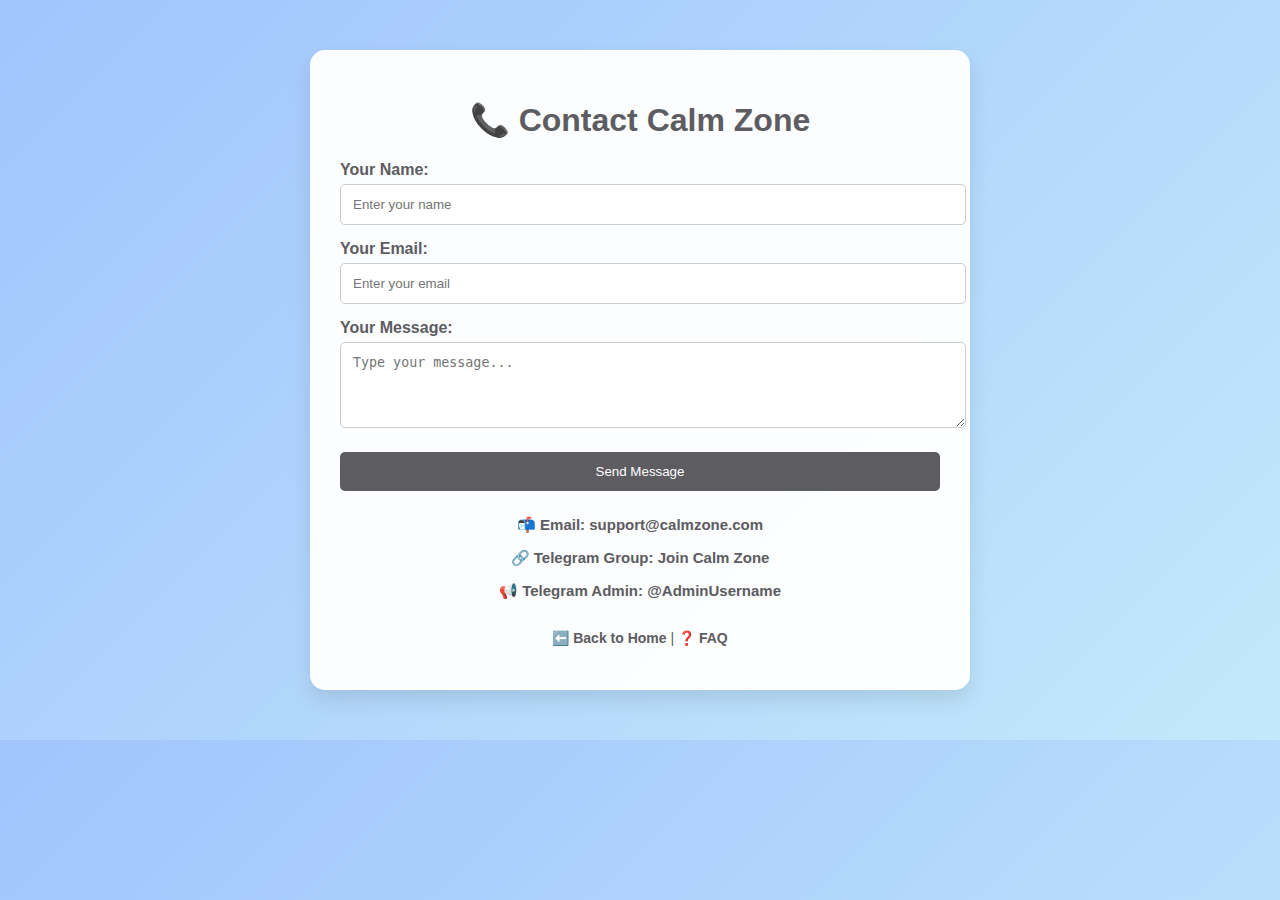
==== Contact.html @ 1bf0aa59 "upgrade" ====
<!DOCTYPE html>
<html lang="en">
<head>
  <meta charset="UTF-8" />
  <meta name="viewport" content="width=device-width, initial-scale=1.0" />
  <title>Calm Zone - Contact Us</title>
  <link rel="stylesheet" href="c/styles.css" />
</head>
<body>
  <div class="container">
    <h1>📞 Contact Calm Zone</h1>
    
    <form id="contactForm">
      <label for="name">Your Name:</label>
      <input type="text" id="name" placeholder="Enter your name" required />

      <label for="email">Your Email:</label>
      <input type="email" id="email" placeholder="Enter your email" required />

      <label for="message">Your Message:</label>
      <textarea id="message" rows="4" placeholder="Type your message..." required></textarea>

      <button type="submit">Send Message</button>
    </form>

    <div class="contact-info">
      <p>📬 <strong>Email:</strong> <a href="mailto:support@calmzone.com">support@calmzone.com</a></p>
      <p>🔗 <strong>Telegram Group:</strong> <a href="https://t.me/+hgn41DQy_rE4Y2I9">Join Calm Zone</a></p>
      <p>📢 <strong>Telegram Admin:</strong> <a href="https://t.me/AdminUsername">@AdminUsername</a></p>
    </div>

    <div class="footer">
      <p><a href="index.html">⬅️ Back to Home</a> | <a href="Faq.html">❓ FAQ</a></p>
    </div>
  </div>

  <script src="c/script.js"></script>
</body>
</html>
---- c/styles.css ----
/* Use a calming gradient background */
body {
    font-family: 'Roboto', sans-serif;
    background: linear-gradient(135deg, #a1c4fd, #c2e9fb);
    margin: 0;
    padding: 0;
  }
  
  /* Centered container with fade-in animation */
  .container {
    max-width: 600px;
    margin: 50px auto;
    background: rgba(255, 255, 255, 0.95);
    padding: 30px;
    border-radius: 15px;
    box-shadow: 0 10px 20px rgba(0, 0, 0, 0.1);
    animation: fadeInUp 1s ease-out;
  }
  
  /* Keyframes for fade-in up animation */
  @keyframes fadeInUp {
    from {
      opacity: 0;
      transform: translateY(20px);
    }
    to {
      opacity: 1;
      transform: translateY(0);
    }
  }
  
  h1 {
    text-align: center;
    color: #5d5c61;
  }
  
  label {
    font-weight: bold;
    display: block;
    margin-top: 15px;
    color: #5d5c61;
  }
  
  input,
  textarea {
    width: 100%;
    padding: 12px;
    margin-top: 5px;
    border: 1px solid #ccc;
    border-radius: 5px;
    transition: border-color 0.3s, box-shadow 0.3s;
  }
  
  input:focus,
  textarea:focus {
    border-color: #5d5c61;
    box-shadow: 0 0 8px rgba(93, 92, 97, 0.2);
    outline: none;
  }
  
  button {
    background: #5d5c61;
    color: #fff;
    padding: 12px;
    border: none;
    border-radius: 5px;
    cursor: pointer;
    margin-top: 20px;
    width: 100%;
    transition: background 0.3s, transform 0.3s;
  }
  
  button:hover {
    background: #444;
    transform: translateY(-2px);
  }
  
  .contact-info {
    text-align: center;
    margin-top: 25px;
    font-size: 15px;
    color: #5d5c61;
  }
  
  .contact-info a {
    color: #5d5c61;
    text-decoration: none;
    font-weight: bold;
    transition: color 0.3s;
  }
  
  .contact-info a:hover {
    color: #333;
  }
  
  .footer {
    text-align: center;
    margin-top: 30px;
    font-size: 14px;
    color: #5d5c61;
  }
  
  .footer a {
    color: #5d5c61;
    text-decoration: none;
    font-weight: bold;
    transition: color 0.3s;
  }
  
  .footer a:hover {
    color: #333;
  }
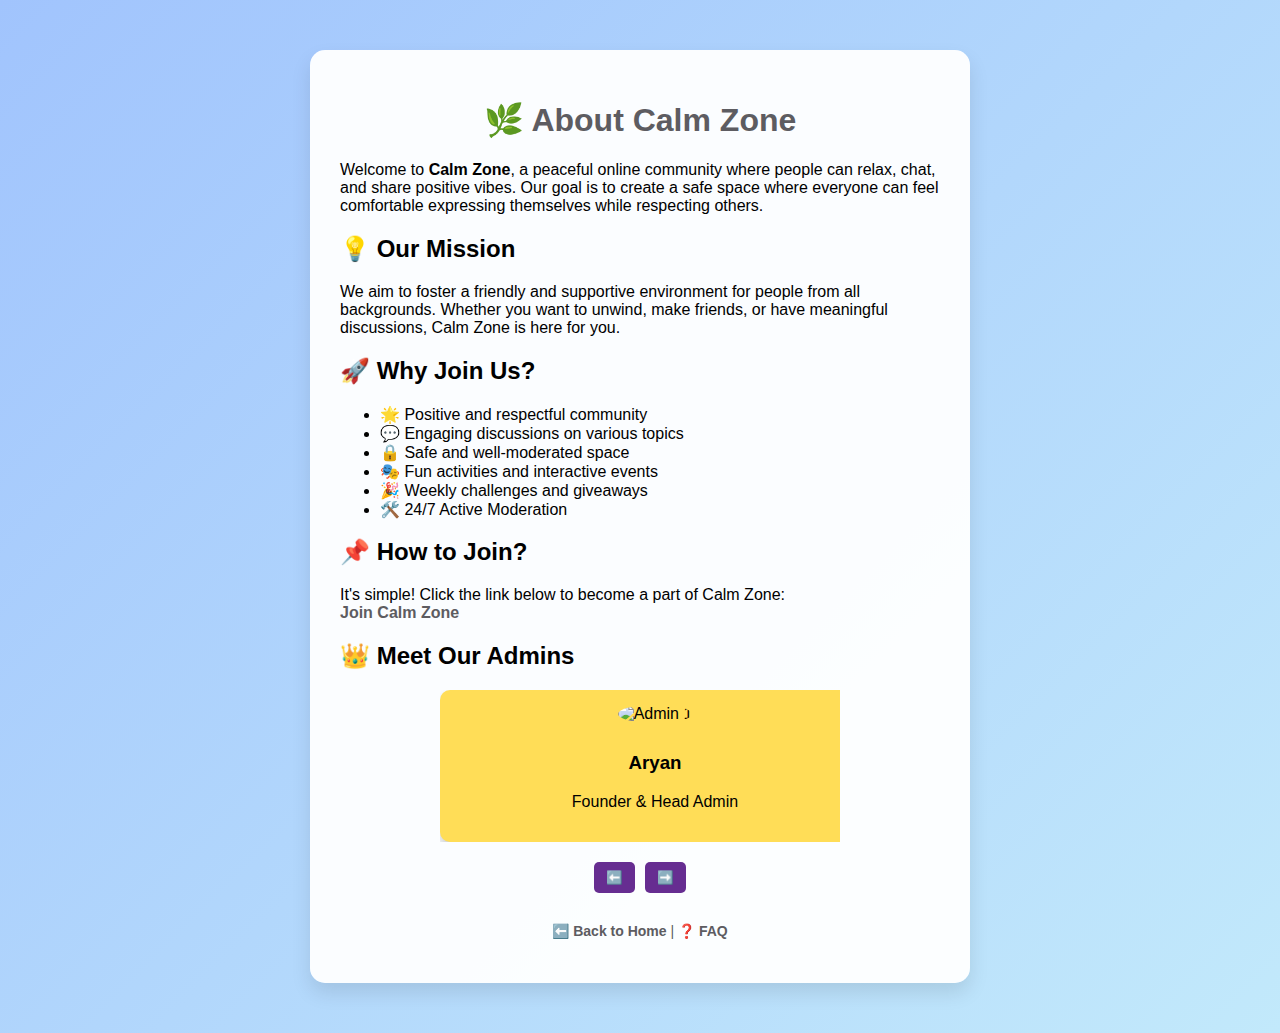
==== commit 7c76988e: "upgrade" ====
--- a/Contact.html
+++ b/Contact.html
@@ -1,39 +1,145 @@
 <!DOCTYPE html>
 <html lang="en">
 <head>
-  <meta charset="UTF-8" />
-  <meta name="viewport" content="width=device-width, initial-scale=1.0" />
-  <title>Calm Zone - Contact Us</title>
-  <link rel="stylesheet" href="c/styles.css" />
+  <meta charset="UTF-8">
+  <meta name="viewport" content="width=device-width, initial-scale=1.0">
+  <title>About Calm Zone</title>
+  <link rel="stylesheet" href="f/styles.css">
+  <script defer src="f/script.js"></script>
+  <style>
+    /* Admin slider styles */
+    .admin-slider {
+      display: flex;
+      overflow: hidden;
+      width: 100%;
+      max-width: 400px;
+      margin: 20px auto;
+      position: relative;
+    }
+
+    .admin-container {
+      display: flex;
+      transition: transform 0.5s ease-in-out;
+    }
+
+    .admin-card {
+      min-width: 100%;
+      padding: 15px;
+      background: #ffdd57;
+      border-radius: 10px;
+      text-align: center;
+      box-shadow: 0 5px 10px rgba(0, 0, 0, 0.2);
+    }
+
+    .admin-card img {
+      width: 80px;
+      height: 80px;
+      border-radius: 50%;
+      margin-bottom: 10px;
+    }
+
+    .slider-controls {
+      display: flex;
+      justify-content: center;
+      margin-top: 10px;
+    }
+
+    .slider-controls button {
+      background: #662D91;
+      color: white;
+      border: none;
+      padding: 8px 12px;
+      margin: 0 5px;
+      border-radius: 5px;
+      cursor: pointer;
+    }
+
+    .slider-controls button:hover {
+      background: #DA0FF7;
+    }
+  </style>
 </head>
 <body>
+
   <div class="container">
-    <h1>📞 Contact Calm Zone</h1>
-    
-    <form id="contactForm">
-      <label for="name">Your Name:</label>
-      <input type="text" id="name" placeholder="Enter your name" required />
+    <h1>🌿 About Calm Zone</h1>
+    <p>
+      Welcome to <strong>Calm Zone</strong>, a peaceful online community where people can relax, chat, and share positive vibes.  
+      Our goal is to create a safe space where everyone can feel comfortable expressing themselves while respecting others.
+    </p>
 
-      <label for="email">Your Email:</label>
-      <input type="email" id="email" placeholder="Enter your email" required />
+    <h2>💡 Our Mission</h2>
+    <p>
+      We aim to foster a friendly and supportive environment for people from all backgrounds.  
+      Whether you want to unwind, make friends, or have meaningful discussions, Calm Zone is here for you.
+    </p>
 
-      <label for="message">Your Message:</label>
-      <textarea id="message" rows="4" placeholder="Type your message..." required></textarea>
+    <h2>🚀 Why Join Us?</h2>
+    <ul>
+      <li>🌟 Positive and respectful community</li>
+      <li>💬 Engaging discussions on various topics</li>
+      <li>🔒 Safe and well-moderated space</li>
+      <li>🎭 Fun activities and interactive events</li>
+      <li>🎉 Weekly challenges and giveaways</li>
+      <li>🛠️ 24/7 Active Moderation</li>
+    </ul>
 
-      <button type="submit">Send Message</button>
-    </form>
+    <h2>📌 How to Join?</h2>
+    <p>
+      It's simple! Click the link below to become a part of Calm Zone:<br>
+      <a href="https://t.me/+hgn41DQy_rE4Y2I9" class="join-link">Join Calm Zone</a>
+    </p>
 
-    <div class="contact-info">
-      <p>📬 <strong>Email:</strong> <a href="mailto:support@calmzone.com">support@calmzone.com</a></p>
-      <p>🔗 <strong>Telegram Group:</strong> <a href="https://t.me/+hgn41DQy_rE4Y2I9">Join Calm Zone</a></p>
-      <p>📢 <strong>Telegram Admin:</strong> <a href="https://t.me/AdminUsername">@AdminUsername</a></p>
+    <h2>👑 Meet Our Admins</h2>
+    <div class="admin-slider">
+      <div class="admin-container">
+        <div class="admin-card">
+          <img src="f/admin1.jpg" alt="Admin 1">
+          <h3>Aryan</h3>
+          <p>Founder & Head Admin</p>
+        </div>
+        <div class="admin-card">
+          <img src="f/admin2.jpg" alt="Admin 2">
+          <h3>Elena</h3>
+          <p>Community Manager</p>
+        </div>
+        <div class="admin-card">
+          <img src="f/admin3.jpg" alt="Admin 3">
+          <h3>Jake</h3>
+          <p>Security & Moderation</p>
+        </div>
+      </div>
+    </div>
+
+    <div class="slider-controls">
+      <button onclick="prevSlide()">⬅️</button>
+      <button onclick="nextSlide()">➡️</button>
     </div>
 
     <div class="footer">
-      <p><a href="index.html">⬅️ Back to Home</a> | <a href="Faq.html">❓ FAQ</a></p>
+      <p><a href="index.html">⬅️ Back to Home</a> | <a href="faq.html">❓ FAQ</a></p>
     </div>
   </div>
 
-  <script src="c/script.js"></script>
+  <script>
+    let index = 0;
+    const totalSlides = document.querySelectorAll(".admin-card").length;
+
+    function showSlide(index) {
+      const slider = document.querySelector(".admin-container");
+      slider.style.transform = `translateX(-${index * 100}%)`;
+    }
+
+    function nextSlide() {
+      index = (index + 1) % totalSlides;
+      showSlide(index);
+    }
+
+    function prevSlide() {
+      index = (index - 1 + totalSlides) % totalSlides;
+      showSlide(index);
+    }
+  </script>
+
 </body>
 </html>
--- a/f/styles.css
+++ b/f/styles.css
@@ -0,0 +1,75 @@
+/* General styles (for all pages) */
+body {
+    font-family: 'Roboto', sans-serif;
+    background: linear-gradient(135deg, #a1c4fd, #c2e9fb);
+    margin: 0;
+    padding: 0;
+  }
+  .container {
+    max-width: 600px;
+    margin: 50px auto;
+    background: rgba(255, 255, 255, 0.95);
+    padding: 30px;
+    border-radius: 15px;
+    box-shadow: 0 10px 20px rgba(0, 0, 0, 0.1);
+    animation: fadeInUp 1s ease-out;
+  }
+  @keyframes fadeInUp {
+    from {
+      opacity: 0;
+      transform: translateY(20px);
+    }
+    to {
+      opacity: 1;
+      transform: translateY(0);
+    }
+  }
+  h1 {
+    text-align: center;
+    color: #5d5c61;
+  }
+  
+  /* FAQ-specific styles */
+  .faq-container {
+    max-width: 800px;
+  }
+  .faq-item {
+    background: #e0e0e0;
+    margin: 15px 0;
+    border-radius: 5px;
+    overflow: hidden;
+    transition: background-color 0.3s;
+  }
+  .faq-item:hover {
+    background: #d0d0d0;
+  }
+  .faq-item .question {
+    padding: 15px;
+    font-weight: bold;
+    cursor: pointer;
+    color: #5d5c61;
+  }
+  .faq-item .answer {
+    padding: 0 15px;
+    background: #f9f9f9;
+    color: #333;
+    max-height: 0;
+    overflow: hidden;
+    transition: max-height 0.4s ease;
+  }
+  a {
+    color: #5d5c61;
+    text-decoration: none;
+    font-weight: bold;
+    transition: color 0.3s;
+  }
+  a:hover {
+    color: #333;
+  }
+  .footer {
+    text-align: center;
+    margin-top: 30px;
+    font-size: 14px;
+    color: #5d5c61;
+  }
+  